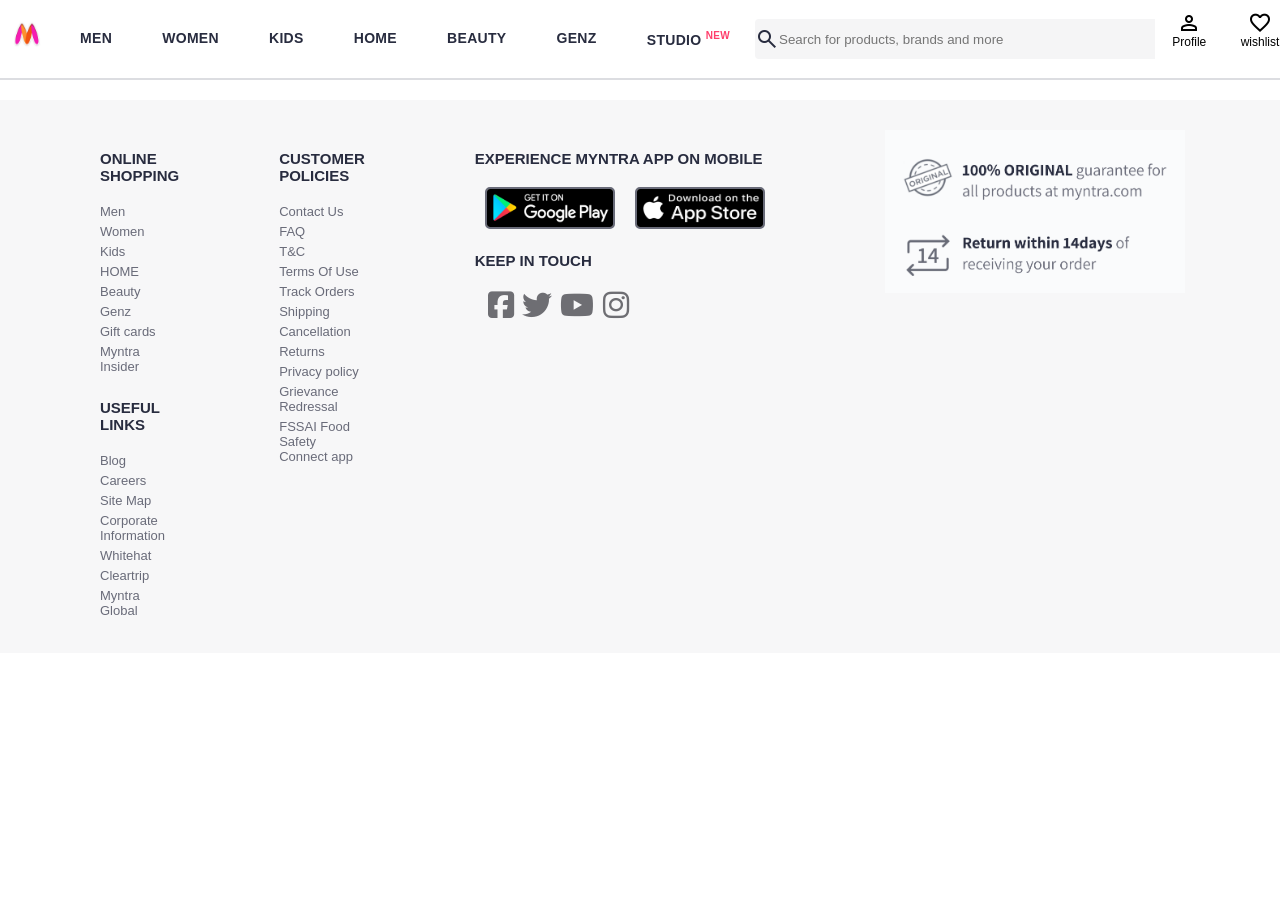
==== shopping/bag.html @ 0bba9b19 "bag done" ====
<!DOCTYPE html>
<html lang="en">
<head>
    <title>Myntra Clone</title>
    <link rel="stylesheet" href="img.css">
    <link rel="stylesheet" href="https://fonts.googleapis.com/css2?family=Material+Symbols+Outlined" />
    <link rel="stylesheet" href="https://cdnjs.cloudflare.com/ajax/libs/font-awesome/6.5.0/css/all.min.css">
</head>
<body>
    <header>
        <div class="logo_container">
            <a href="#"><img class="myntra_home" src="images/logo.avif" alt="myntralogo"></a>
        </div>

        <nav class="nav_bar">
            <a href="#">MEN</a>
            <a href="#">WOMEN</a>
            <a href="#">KIDS</a>
            <a href="#">HOME</a>
            <a href="#">BEAUTY</a>
            <a href="#">GENZ</a>
            <a href="#">STUDIO <sup id="new">NEW</sup></a>
        </nav>

        <div class="search_bar">
            <span class="material-symbols-outlined search_icon">search</span>
            <input class="search_input" placeholder="Search for products, brands and more">
        </div>

        <div class="action_bar">
            <div class="action_container">
                <span class="material-symbols-outlined action_icon">person</span>
            <span class="action_text">Profile</span>
            </div>
            
            <div class="action_container">
                <span class="material-symbols-outlined action_icon">favorite</span>
            <span class="action_text">wishlist</span>
            </div>
            
            <a class="action_container" href="bag.html">
                <span class="material-symbols-outlined action_icon">shopping_bag</span>
                <span class="action_text">Bag</span>
                <span class="bag_item_count">0</span>
            </a>
            
        </div>


    </header>


    <main>
        <div class="bag_page">
            <div class="bag_items_container">

            </div>
        </div>
    </main>


    <footer>
        <div class="footer_container">
            <div class="footer_column1">
                <h4>ONLINE SHOPPING</h4>
                <a class="links1" href="#">Men</a>
                <a class="links1" href="#">Women</a>
                <a class="links1" href="#">Kids</a>
                <a class="links1" href="#">HOME</a>
                <a class="links1" href="#">Beauty</a>
                <a class="links1" href="#">Genz</a>
                <a class="links1" href="#">Gift cards</a>
                <a class="links1" href="#">Myntra Insider</a>
                <h4>USEFUL LINKS</h4>
                <a class="links2" href="#">Blog</a>
                <a class="links2" href="#">Careers</a>
                <a class="links2" href="#">Site Map</a>
                <a class="links2" href="#">Corporate Information</a>
                <a class="links2" href="#">Whitehat</a>
                <a class="links2" href="#">Cleartrip</a>
                <a class="links2" href="#">Myntra Global</a>
            </div>
            <div class="footer_column2">
                <h4>CUSTOMER POLICIES</h4>
                <a class="links3" href="#">Contact Us</a>
                <a class="links3" href="#">FAQ</a>
                <a class="links3" href="#">T&C</a>
                <a class="links3" href="#">Terms Of Use</a>
                <a class="links3" href="#">Track Orders</a>
                <a class="links3" href="#">Shipping</a>
                <a class="links3" href="#">Cancellation</a>
                <a class="links3" href="#">Returns</a>
                <a class="links3" href="#">Privacy policy</a>
                <a class="links3" href="#">Grievance Redressal</a>
                <a class="links3" href="#">FSSAI Food Safety Connect app</a>
            </div>
            <div class="footer_column3">
                <h4>EXPERIENCE MYNTRA APP ON MOBILE</h4>
                <div class="download">
                <a href="#"><img class="links4"  src="images/Google Play.png" alt="playstore"></a>
                <a href="#"><img class="links4" src="images/App Store.png" alt="appstore"></a></div>
                <h4>KEEP IN TOUCH</h4>
                <div class="socialmedia">
                    <i class="fab fa-facebook-square"></i>
                    <i class="fab fa-twitter"></i>
                    <i class="fab fa-youtube"></i>
                    <i class="fab fa-instagram"></i>
                </div>
            </div>
            <div class="footer_column4">
                <img class="original" src="images/original.png" alt="original">
            </div>
        </div>
    </footer>
    <script src="img.js"></script>
    <script src="data/data.js"></script>
    <script src="bag.js"></script>
</body>
</html>
---- shopping/img.css ----
*{
    margin: 0;
    padding: 0;
    font-family: Assistant, -apple-system, BlinkMacSystemFont, Segoe UI, Roboto, Helvetica, Arial, sans-serif;
    box-sizing: border-box;
}
main{
    padding-top: 80px;
}
header{
    display: flex;
    position: fixed;
    background-color: white;
    height: 80px;
    width: 100%;
    justify-content: space-around;
    align-items: center;
    border-bottom:2px solid #dcdde1;
}
.myntra_home{
    height: 40px;
    width: 55px;
}
.nav_bar{
    display: flex;
    justify-content: space-around;
    background-color: white;
    min-width: 700px;
}
.nav_bar a{
    text-decoration: none;
    font-size: 14px;
    letter-spacing: .3px;
    color: #282c3f;
    font-weight: 700;
    letter-spacing: .3px;
    padding: 30px 0;
}
.nav_bar a:hover{
    border-bottom:2px solid #f54e77;
}
#new{
    width: 20.16px;
    height: 13.6px;
    text-align: left;
    color: #ff3f6c;
    font-size: 10px;
}
.material-symbols-outlined {
  font-variation-settings:
  'FILL' 0,
  'wght' 400,
  'GRAD' 0,
  'opsz' 24
}
.search_icon{
    color: #282c3f;
}
.search_bar{
    
    background: #f5f5f6;
    height: 40px;
    min-width: 400px;
    display: flex;
    align-items: center;
    border-radius: 4px;
}
.search_input{
    height: 40px;
    color: #696e79;
    background: #f5f5f6;
    flex-grow: 1;
    border:0;
}
.action_bar{
    display: flex;
    min-width: 200px;
    justify-content: space-around;
}
.action_container{
    display: flex;
    flex-direction: column;
    align-items: center;
}
.action_text{
     font-size: 12px;
}
.banner_image{
    height: 750px;
    width: 100%;
}
.category_heading{
    text-transform: uppercase;
    color: #3e4152;
    letter-spacing: .15em;
    font-size: 1.8em;
    margin: 50px 0 10px 30px;
    max-height: 5em;
    font-weight: 700;
}
.category_items1{
    padding: 10px;
    display: flex;
    flex-wrap: wrap;
    align-items: center;
    justify-content: space-around;
}
.category_items2{
    padding: 10px;
    display: flex;
    flex-wrap: wrap;
    align-items: center;
    justify-content: space-around;
}
.category_items3{
    padding: 10px;
    display: flex;
    flex-wrap: wrap;
    align-items: center;
    justify-content: space-around;
}
.category_items4{
    padding: 10px;
    display: flex;
    flex-wrap: wrap;
    align-items: center;
    justify-content: space-around;
}
.category_items5{
    padding: 10px;
    display: flex;
    flex-wrap: wrap;
    align-items: center;
    justify-content: space-around;
}
.end_ban{
    width: 100%;
}
footer{
    width: 100%;
    margin: 10px 0;
    padding: 30px 0;
    background-color: #f7f7f8;
}
.footer_column1{
    color: #282c3f;
    font-family: Assistant, -apple-system, BlinkMacSystemFont, Segoe UI, Roboto, Helvetica, Arial, sans-serif;
    font-size: 15px;
    font-weight: 450;
}
h4{
    padding: 20px 0;
}
.links1{
    color: #696b79;
    display: block;
    font-family: Assistant, -apple-system, BlinkMacSystemFont, Segoe UI, Roboto, Helvetica, Arial, sans-serif;
    font-size: 13px;
    text-decoration: none;
    padding-bottom: 5px;
}
.links2{
    color: #696b79;
    display: block;
    font-family: Assistant, -apple-system, BlinkMacSystemFont, Segoe UI, Roboto, Helvetica, Arial, sans-serif;
    font-size: 13px;
    text-decoration: none;
    padding-bottom: 5px;
}
.footer_container{
    padding: 0 100px;
    display: flex;
}
.footer_column2{
    padding: 0 100px;
    color: #282c3f;
    font-family: Assistant, -apple-system, BlinkMacSystemFont, Segoe UI, Roboto, Helvetica, Arial, sans-serif;
    font-size: 15px;
    font-weight: 450;
}
.links3{
    color: #696b79;
    display: block;
    font-family: Assistant, -apple-system, BlinkMacSystemFont, Segoe UI, Roboto, Helvetica, Arial, sans-serif;
    font-size: 13px;
    text-decoration: none;
    padding-bottom: 5px;
}
.footer_column3{
    padding: 0 10px;
    color: #282c3f;
    font-family: Assistant, -apple-system, BlinkMacSystemFont, Segoe UI, Roboto, Helvetica, Arial, sans-serif;
    font-size: 15px;
    font-weight: 450;
}
.download{
    display: flex;
}
.links4{
    margin: 0 10px;
    border: #696b79 solid 2px;
    border-radius: 5px;
    width: 130px;
    height: 42px;
}
.socialmedia{
    padding:0 13px;
    font-size:40px; 
    color:#6e6e73;
    font-size: 30px;
}
.footer_column4{
    padding: 0 100px;
    color: #282c3f;
    font-family: Assistant, -apple-system, BlinkMacSystemFont, Segoe UI, Roboto, Helvetica, Arial, sans-serif;
    font-size: 15px;
    font-weight: 450;
}
.original{
    width: 300px;
}

.items_container{
    width: 80%;
    margin-left: 10%;
    margin-top: 40px;
    display: flex;
    flex-wrap: wrap;
    justify-content: space-evenly;

}

.item_container{
    width: 250px;
    margin: 10px;
}

.item_image{
    width: 100%;
}

.rating{
    font-size: 12px;
    font-weight: 700;
}

.company_name{
    margin-top: 15px;
    font-size: 16px;
    font-weight: 700;
    line-height: 1;
    color: #282c3f;
    margin-bottom: 6px;
    overflow: hidden;
    text-overflow: ellipsis;
    white-space: nowrap;
}

.item_name{
    color: #535766;
    font-size: 14px;
    margin-bottom: 0;
    margin-top: 0;
    overflow: hidden;
    text-overflow: ellipsis;
    word-spacing: nowrap;
    font-weight: 400;
    display: block;
}

.price{
    margin-top: 10px;
    font-size: 14px;
    line-height: 15px;
    color: #282c3f;
    white-space: nowrap;
}

.current_price{
    font-size: 14px;
    font-weight: 700;
    color: #282c3f;
}

.original_price{
    text-decoration: line-through;
    color: #7e818c;
    font-weight: 400;
    margin-left: 5px;
    font-size: 12px;
}

.discount{
    color: #ff905a;
    font-weight: 400;
    font-size: 12px;
    margin-left: 5px;
}

.btn_add_bag{
    margin-top: 8px;
    font-size: 18px;
    width: 100%;
    background-color: lightgreen;
    border: none;
    padding: 5px 0;
    border-radius: 10px;
    cursor: pointer;
}


.bag_item_count{
    background-color: #f16565;
    white-space: nowrap;
    text-align: center;
    line-height: 18px;
    padding: 0 6px;
    height: 18px;
    position: relative;
    border-radius: 50%;
    font-size: 12px;
    color: #fff;
    left: 13px;
    top: -44px;
    font-weight: 700;
    cursor: pointer;
}
.action_container{
    text-decoration: none;
}
.action_text{
    color: black;
}
.bag_item_container{
    margin: 10px;
    display: flex;
    padding: 10px;
    border: #edf0f6 solid 2px;
    width: 65%;
}
.bag_page{
    margin: 20px 150px;
}
#image{
    height:200px;
}
.item_right_part{
    margin: 0 15px;
}
.delivery_details_days{
    color: rgb(3, 182, 3);
}
.remove_from_bag{
    font-size: large;
    position: relative;
    top: 0px;
    left: 99%;
    background-color: white;
    border: none;
    cursor: pointer;
}
.item_right_part{
    display: flex;
}
.return_period_days{
    font-size: 12px;
    font-weight: 700;
}
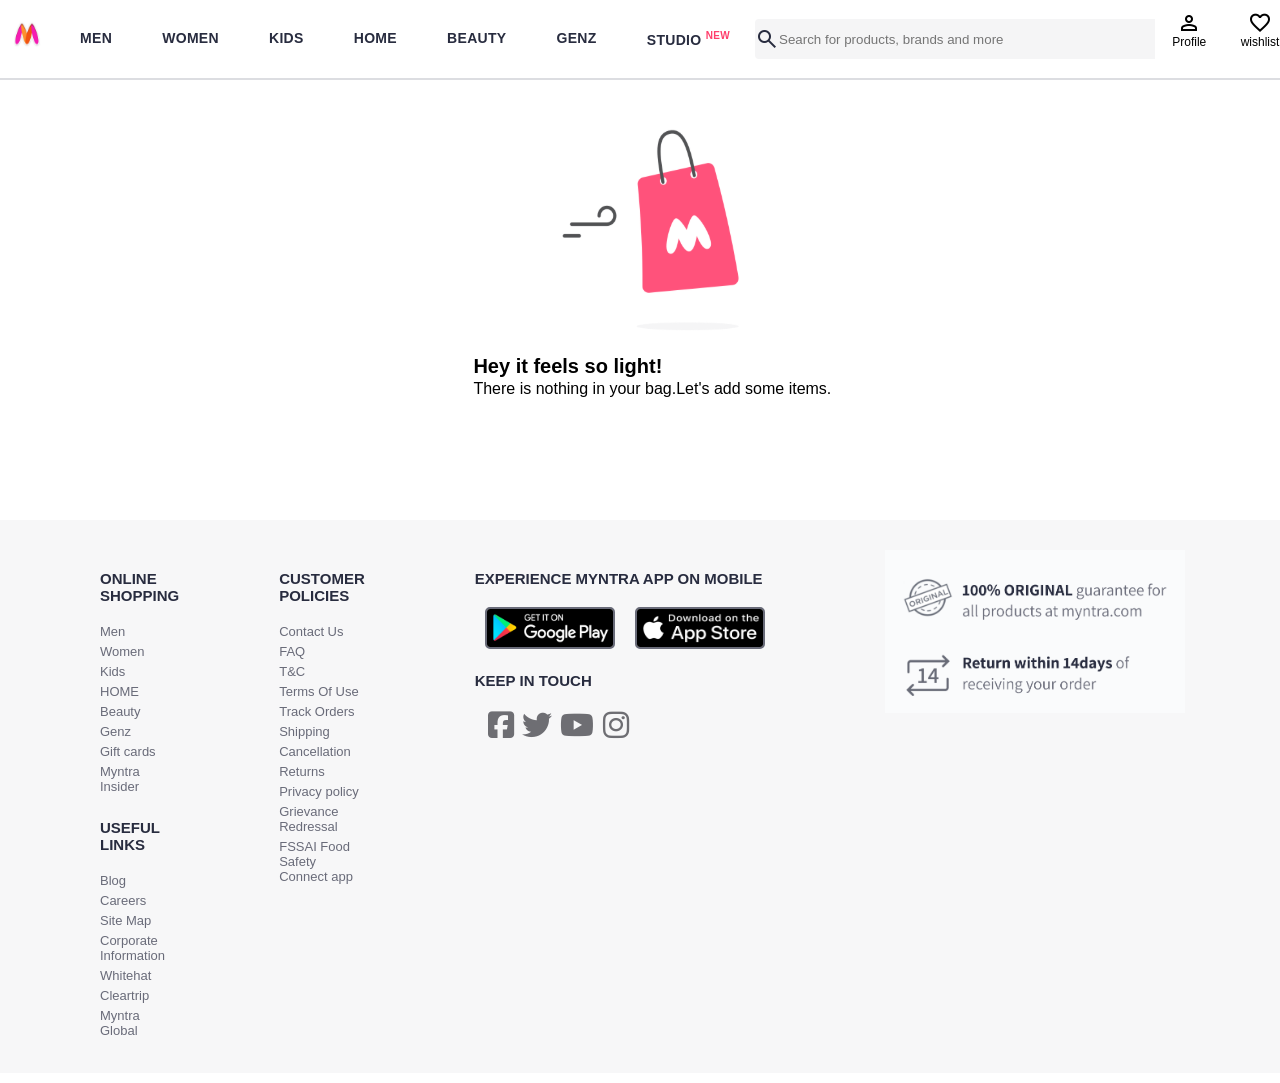
==== commit 0e3a59b9: "funcitional bag" ====
--- a/shopping/bag.html
+++ b/shopping/bag.html
@@ -54,6 +54,9 @@
         <div class="bag_page">
             <div class="bag_items_container">
 
+            </div>
+            <div class="bag_summary">
+                
             </div>
         </div>
     </main>
--- a/shopping/img.css
+++ b/shopping/img.css
@@ -336,7 +336,7 @@
     display: flex;
     padding: 10px;
     border: #edf0f6 solid 2px;
-    width: 65%;
+    width: 150%;
 }
 .bag_page{
     margin: 20px 150px;
@@ -354,7 +354,7 @@
     font-size: large;
     position: relative;
     top: 0px;
-    left: 99%;
+    left: 240px;
     background-color: white;
     border: none;
     cursor: pointer;
@@ -365,4 +365,52 @@
 .return_period_days{
     font-size: 12px;
     font-weight: 700;
+}
+.bag_page{
+    display: flex;
+}
+.bag_summary{
+    position: relative;
+    top: 10px;
+    left: 400px;
+    width: 400px;
+    height: 200px;
+    border: rgb(240, 239, 239) solid;
+    padding: 10px;
+}
+.price_item,.price_footer{
+    font-family: Arial, sans-serif;
+    margin-top: 2.5px;
+    margin-bottom: 2.5px;
+    display: flex;
+    justify-content: space-between;
+}
+.place_order{
+    margin-top: 7px;
+    width: 100%;
+    height: 40px;
+}
+.place_order{
+    border: none;
+    color: white;
+    background-color: #f54e77;
+    font-size: 14px;
+    font-weight: 700;
+    cursor: pointer;
+}
+.price_item_value_discount{
+    color: rgb(49, 172, 49);
+}
+.empty_bag{
+    width: 75%;
+    height: 400px;
+    position: relative;
+    top: 0px;
+    left: 33%;
+
+}
+.light{
+    font-size: 20px;
+    font-weight: 700;
+    margin-bottom: 2px;
 }
